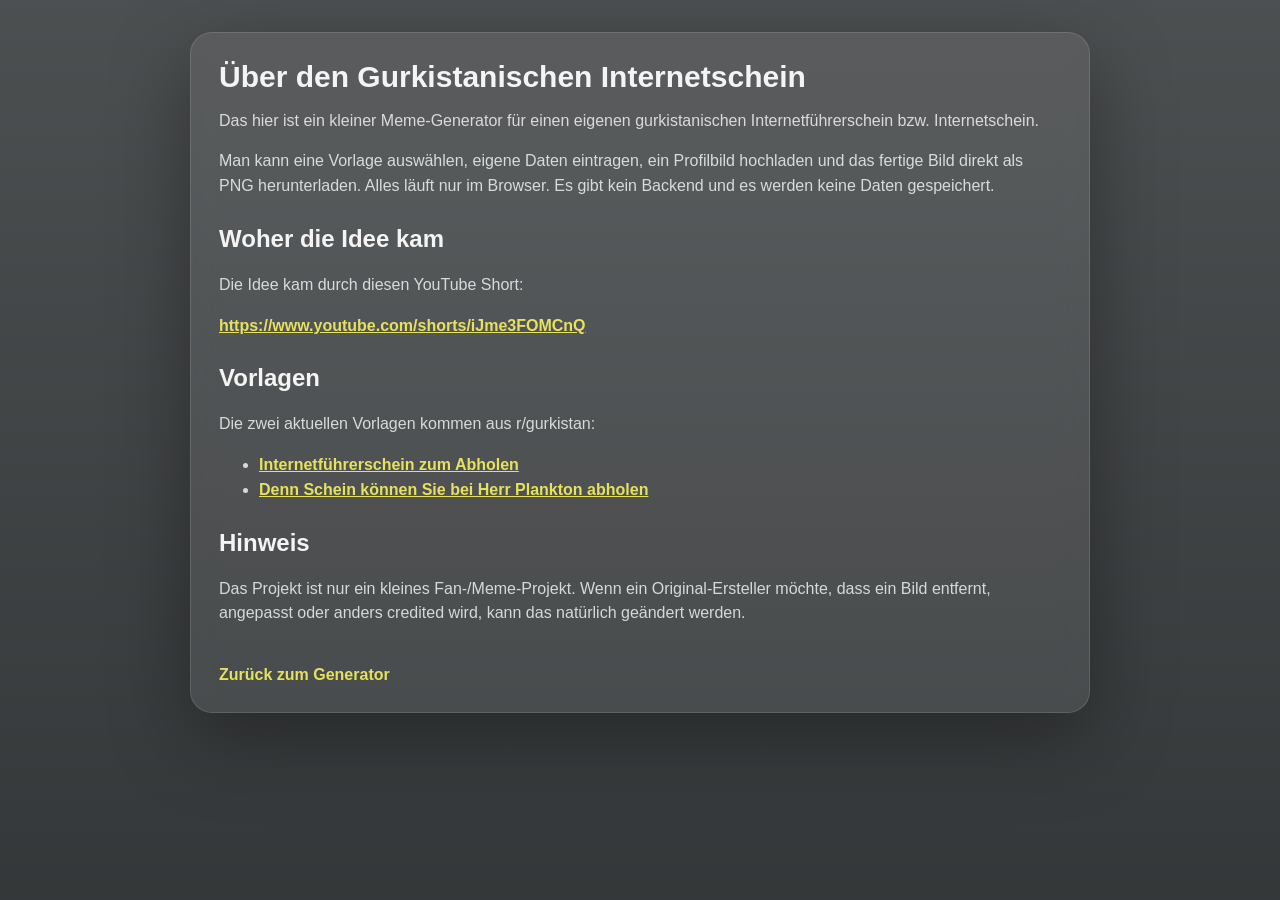
==== about/index.html @ ed3b0e10 "v0.2" ====
<!doctype html>
<html lang="de">
<head>
  <meta charset="UTF-8" />
  <meta name="viewport" content="width=device-width, initial-scale=1.0" />

  <title>Über den Gurkistanischen Internetschein</title>

  <link rel="icon" type="image/png" href="https://sic4riodragon.uk/assets/assets/SicarioDragon.png" />
  <link rel="shortcut icon" href="https://sic4riodragon.uk/assets/assets/SicarioDragon.png" />

  <link rel="stylesheet" href="../styles.css" />
</head>
<body>
  <main class="about-page">
    <section class="about-card">
      <h1>Über den Gurkistanischen Internetschein</h1>

      <p>
        Das hier ist ein kleiner Meme-Generator für einen eigenen gurkistanischen
        Internetführerschein bzw. Internetschein.
      </p>

      <p>
        Man kann eine Vorlage auswählen, eigene Daten eintragen, ein Profilbild hochladen
        und das fertige Bild direkt als PNG herunterladen. Alles läuft nur im Browser.
        Es gibt kein Backend und es werden keine Daten gespeichert.
      </p>

      <h2>Woher die Idee kam</h2>

      <p>
        Die Idee kam durch diesen YouTube Short:
      </p>

      <p>
        <a href="https://www.youtube.com/shorts/iJme3FOMCnQ" target="_blank" rel="noreferrer">
          https://www.youtube.com/shorts/iJme3FOMCnQ
        </a>
      </p>

      <h2>Vorlagen</h2>

      <p>
        Die zwei aktuellen Vorlagen kommen aus r/gurkistan:
      </p>

      <ul>
        <li>
          <a href="https://www.reddit.com/r/gurkistan/comments/1tarstn/internetf%C3%BChrerschein_zum_abholen/" target="_blank" rel="noreferrer">
            Internetführerschein zum Abholen
          </a>
        </li>
        <li>
          <a href="https://www.reddit.com/r/gurkistan/comments/1t8c0wf/denn_schein_k%C3%B6nnen_sie_bei_herr_plankton_abholen/" target="_blank" rel="noreferrer">
            Denn Schein können Sie bei Herr Plankton abholen
          </a>
        </li>
      </ul>

      <h2>Hinweis</h2>

      <p>
        Das Projekt ist nur ein kleines Fan-/Meme-Projekt. Wenn ein Original-Ersteller
        möchte, dass ein Bild entfernt, angepasst oder anders credited wird, kann das
        natürlich geändert werden.
      </p>

      <a class="back-link" href="/">Zurück zum Generator</a>
    </section>
  </main>
</body>
</html>
---- styles.css ----
* {
  box-sizing: border-box;
}

body {
  margin: 0;
  min-height: 100vh;
  font-family: Arial, Helvetica, sans-serif;
  background:
    linear-gradient(rgba(8, 12, 14, 0.72), rgba(8, 12, 14, 0.82)),
    url("https://sic4riodragon.uk/assets/general.png");
  background-size: cover;
  background-position: center;
  background-attachment: fixed;
  color: #f4f4f4;
}

.page {
  width: min(1280px, calc(100% - 32px));
  margin: 0 auto;
  padding: 32px 0;
  display: grid;
  grid-template-columns: 380px 1fr;
  gap: 28px;
  align-items: start;
}

.panel,
.preview-wrap {
  background: rgba(255, 255, 255, 0.08);
  border: 1px solid rgba(255, 255, 255, 0.12);
  border-radius: 22px;
  box-shadow: 0 24px 80px rgba(0, 0, 0, 0.35);
  backdrop-filter: blur(12px);
}

.panel {
  padding: 24px;
}

.eyebrow {
  margin: 0 0 8px;
  color: #e6e25d;
  font-size: 13px;
  letter-spacing: 0.12em;
  text-transform: uppercase;
  font-weight: 700;
}

h1 {
  margin: 0;
  font-size: 30px;
  line-height: 1.05;
}

.subtext {
  margin: 12px 0 0;
  color: rgba(255, 255, 255, 0.72);
  line-height: 1.45;
}

.version-box {
  margin-top: 22px;
}

.form {
  margin-top: 18px;
  display: grid;
  gap: 13px;
}

.field {
  display: grid;
  gap: 6px;
}

label {
  font-size: 13px;
  color: rgba(255, 255, 255, 0.78);
  font-weight: 700;
}

input,
select {
  width: 100%;
  border: 1px solid rgba(255, 255, 255, 0.15);
  background: rgba(0, 0, 0, 0.25);
  color: #fff;
  border-radius: 12px;
  padding: 11px 12px;
  font-size: 15px;
  outline: none;
}

input:focus,
select:focus {
  border-color: rgba(230, 226, 93, 0.8);
}

.file-field input {
  padding: 9px;
}

.buttons {
  display: grid;
  grid-template-columns: 1fr 1fr;
  gap: 10px;
  margin-top: 8px;
}

button {
  border: 0;
  border-radius: 12px;
  padding: 12px 14px;
  cursor: pointer;
  font-weight: 800;
  background: #e6e25d;
  color: #111;
}

button.secondary {
  background: rgba(255, 255, 255, 0.13);
  color: #fff;
}

button:hover {
  filter: brightness(1.06);
}

.credit {
  margin: 18px 0 0;
  color: rgba(255, 255, 255, 0.48);
  font-size: 12px;
  line-height: 1.4;
}

.preview-wrap {
  padding: 18px;
  display: grid;
  place-items: center;
  overflow: auto;
}

canvas {
  width: 100%;
  max-width: 780px;
  height: auto;
  border-radius: 14px;
  box-shadow: 0 18px 50px rgba(0, 0, 0, 0.35);
  background: #ddd;
}

@media (max-width: 950px) {
  .page {
    grid-template-columns: 1fr;
  }

  .panel {
    order: 2;
  }

  .preview-wrap {
    order: 1;
  }
}
.about-link {
  display: inline-flex;
  margin-top: 14px;
  color: #e6e25d;
  font-weight: 800;
  text-decoration: none;
}

.about-link:hover {
  text-decoration: underline;
}

.about-page {
  width: min(900px, calc(100% - 32px));
  margin: 0 auto;
  padding: 32px 0;
}

.about-card {
  background: rgba(255, 255, 255, 0.08);
  border: 1px solid rgba(255, 255, 255, 0.12);
  border-radius: 22px;
  box-shadow: 0 24px 80px rgba(0, 0, 0, 0.35);
  backdrop-filter: blur(12px);
  padding: 28px;
}

.about-card h1 {
  margin-bottom: 12px;
}

.about-card h2 {
  margin-top: 26px;
}

.about-card p,
.about-card li {
  color: rgba(255, 255, 255, 0.78);
  line-height: 1.55;
}

.about-card a {
  color: #e6e25d;
  font-weight: 700;
  word-break: break-word;
}

.back-link {
  display: inline-flex;
  margin-top: 24px;
  color: #e6e25d;
  font-weight: 800;
  text-decoration: none;
}
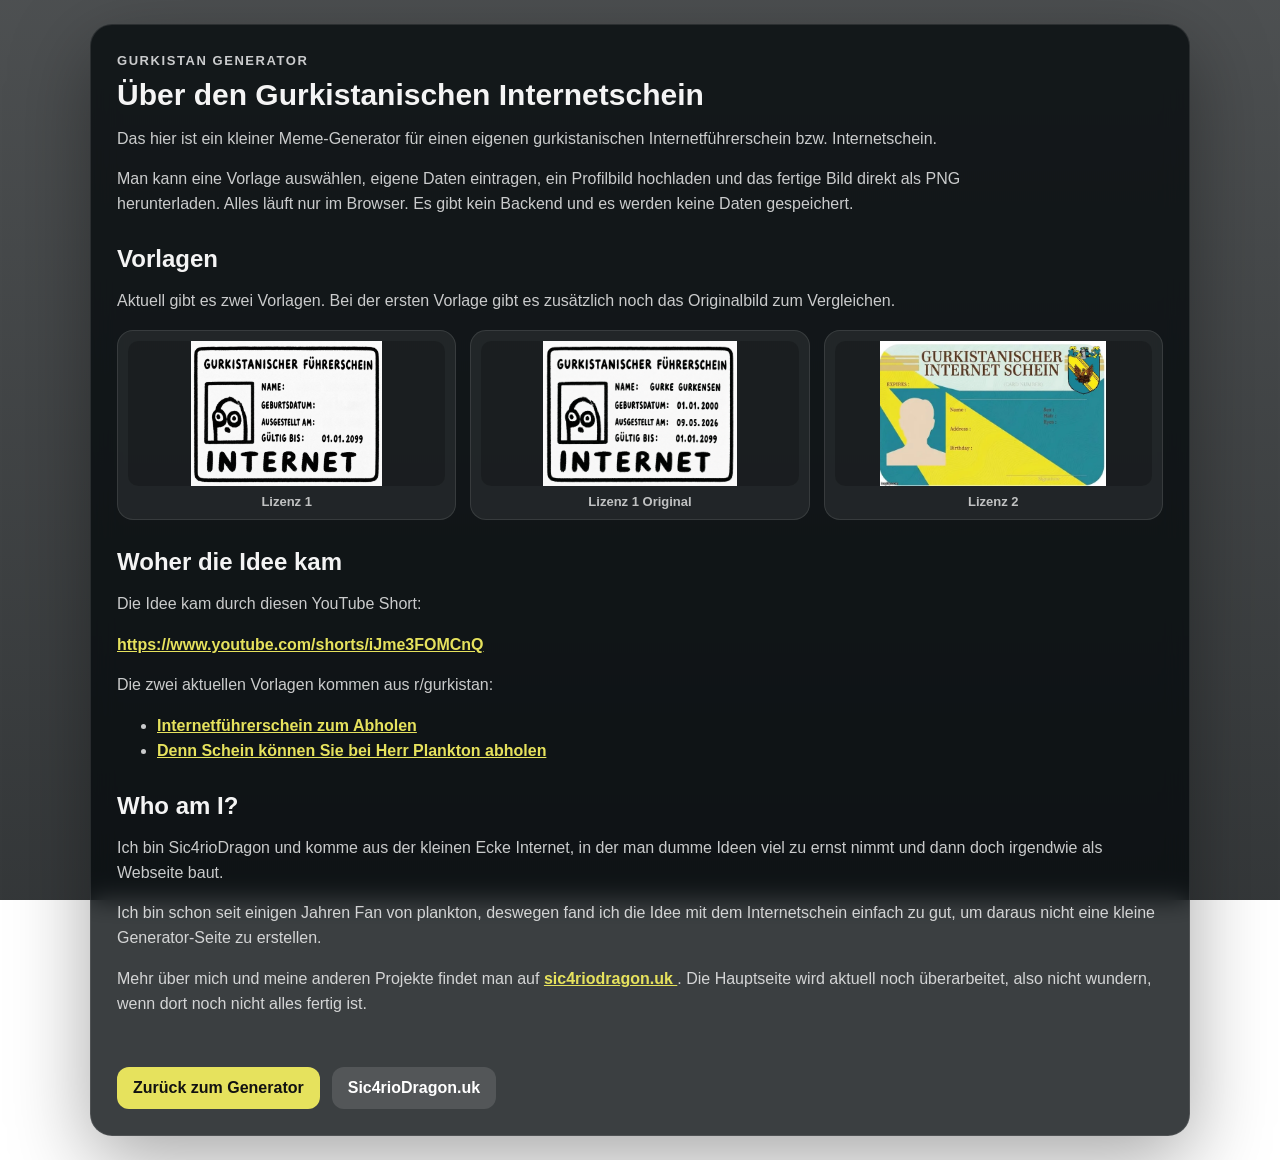
==== commit c062ce20: "v0.4" ====
--- a/about/index.html
+++ b/about/index.html
@@ -6,26 +6,53 @@
 
   <title>Über den Gurkistanischen Internetschein</title>
 
-  <link rel="icon" type="image/png" href="https://sic4riodragon.uk/assets/assets/SicarioDragon.png" />
-  <link rel="shortcut icon" href="https://sic4riodragon.uk/assets/assets/SicarioDragon.png" />
+  <link rel="icon" type="image/png" href="https://sic4riodragon.uk/assets/SicarioDragon.png" />
+  <link rel="shortcut icon" href="https://sic4riodragon.uk/assets/SicarioDragon.png" />
 
   <link rel="stylesheet" href="../styles.css" />
 </head>
 <body>
   <main class="about-page">
     <section class="about-card">
-      <h1>Über den Gurkistanischen Internetschein</h1>
+      <div class="about-header">
+        <p class="eyebrow">Gurkistan Generator</p>
+        <h1>Über den Gurkistanischen Internetschein</h1>
+
+        <p>
+          Das hier ist ein kleiner Meme-Generator für einen eigenen gurkistanischen
+          Internetführerschein bzw. Internetschein.
+        </p>
+
+        <p>
+          Man kann eine Vorlage auswählen, eigene Daten eintragen, ein Profilbild hochladen
+          und das fertige Bild direkt als PNG herunterladen. Alles läuft nur im Browser.
+          Es gibt kein Backend und es werden keine Daten gespeichert.
+        </p>
+      </div>
+
+      <h2>Vorlagen</h2>
 
       <p>
-        Das hier ist ein kleiner Meme-Generator für einen eigenen gurkistanischen
-        Internetführerschein bzw. Internetschein.
+        Aktuell gibt es zwei Vorlagen. Bei der ersten Vorlage gibt es zusätzlich noch
+        das Originalbild zum Vergleichen.
       </p>
 
-      <p>
-        Man kann eine Vorlage auswählen, eigene Daten eintragen, ein Profilbild hochladen
-        und das fertige Bild direkt als PNG herunterladen. Alles läuft nur im Browser.
-        Es gibt kein Backend und es werden keine Daten gespeichert.
-      </p>
+      <div class="about-card-grid">
+        <figure>
+          <img src="../assets/gurkistan_licence_1.jpeg" alt="Gurkistan Lizenz 1" />
+          <figcaption>Lizenz 1</figcaption>
+        </figure>
+
+        <figure>
+          <img src="../assets/gurkistan_licence_1_original.png" alt="Original von Gurkistan Lizenz 1" />
+          <figcaption>Lizenz 1 Original</figcaption>
+        </figure>
+
+        <figure>
+          <img src="../assets/gurkistan_licence_2.webp" alt="Gurkistan Lizenz 2" />
+          <figcaption>Lizenz 2</figcaption>
+        </figure>
+      </div>
 
       <h2>Woher die Idee kam</h2>
 
@@ -38,8 +65,6 @@
           https://www.youtube.com/shorts/iJme3FOMCnQ
         </a>
       </p>
-
-      <h2>Vorlagen</h2>
 
       <p>
         Die zwei aktuellen Vorlagen kommen aus r/gurkistan:
@@ -58,15 +83,34 @@
         </li>
       </ul>
 
-      <h2>Hinweis</h2>
+      <h2>Who am I?</h2>
 
       <p>
-        Das Projekt ist nur ein kleines Fan-/Meme-Projekt. Wenn ein Original-Ersteller
-        möchte, dass ein Bild entfernt, angepasst oder anders credited wird, kann das
-        natürlich geändert werden.
+        Ich bin Sic4rioDragon und komme aus der kleinen Ecke Internet, in der man
+        dumme Ideen viel zu ernst nimmt und dann doch irgendwie als Webseite baut.
       </p>
 
-      <a class="back-link" href="/">Zurück zum Generator</a>
+      <p>
+        Ich bin schon seit einigen Jahren Fan von plankton, deswegen
+        fand ich die Idee mit dem Internetschein einfach zu gut, um daraus nicht eine
+        kleine Generator-Seite zu erstellen.
+      </p>
+
+      <p>
+        Mehr über mich und meine anderen Projekte findet man auf
+        <a href="https://sic4riodragon.uk/" target="_blank" rel="noreferrer">
+          sic4riodragon.uk
+        </a>.
+        Die Hauptseite wird aktuell noch überarbeitet, also nicht wundern, wenn dort
+        noch nicht alles fertig ist.
+      </p>
+
+      <div class="about-actions">
+        <a class="back-link" href="/">Zurück zum Generator</a>
+        <a class="back-link secondary-link" href="https://sic4riodragon.uk/" target="_blank" rel="noreferrer">
+          Sic4rioDragon.uk
+        </a>
+      </div>
     </section>
   </main>
 </body>
--- a/styles.css
+++ b/styles.css
@@ -216,4 +216,111 @@
   color: #e6e25d;
   font-weight: 800;
   text-decoration: none;
+}
+.about-page {
+  width: min(1100px, calc(100% - 28px));
+  margin: 0 auto;
+  padding: 24px 0;
+}
+
+.about-card {
+  background: rgba(5, 10, 12, 0.78);
+  border: 1px solid rgba(255, 255, 255, 0.10);
+  border-radius: 22px;
+  box-shadow: 0 24px 80px rgba(0, 0, 0, 0.35);
+  backdrop-filter: blur(12px);
+  padding: 26px;
+}
+
+.about-header {
+  max-width: 850px;
+}
+
+.about-card h1 {
+  margin: 0 0 14px;
+}
+
+.about-card h2 {
+  margin: 28px 0 10px;
+}
+
+.about-card p,
+.about-card li {
+  color: rgba(255, 255, 255, 0.78);
+  line-height: 1.55;
+}
+
+.about-card a {
+  color: #e6e25d;
+  font-weight: 800;
+  word-break: break-word;
+}
+
+.about-card-grid {
+  display: grid;
+  grid-template-columns: repeat(3, 1fr);
+  gap: 14px;
+  margin-top: 14px;
+}
+
+.about-card-grid figure {
+  margin: 0;
+  padding: 10px;
+  border-radius: 16px;
+  background: rgba(255, 255, 255, 0.07);
+  border: 1px solid rgba(255, 255, 255, 0.10);
+}
+
+.about-card-grid img {
+  width: 100%;
+  height: 145px;
+  object-fit: contain;
+  display: block;
+  border-radius: 10px;
+  background: rgba(0, 0, 0, 0.20);
+}
+
+.about-card-grid figcaption {
+  margin-top: 8px;
+  color: rgba(255, 255, 255, 0.72);
+  font-size: 13px;
+  font-weight: 800;
+  text-align: center;
+}
+
+.about-actions {
+  display: flex;
+  gap: 12px;
+  flex-wrap: wrap;
+  margin-top: 26px;
+}
+
+.back-link {
+  display: inline-flex;
+  color: #111 !important;
+  background: #e6e25d;
+  border-radius: 12px;
+  padding: 12px 16px;
+  font-weight: 900;
+  text-decoration: none;
+}
+
+.secondary-link {
+  background: rgba(255, 255, 255, 0.12);
+  color: #fff !important;
+}
+
+.back-link:hover {
+  filter: brightness(1.08);
+}
+
+@media (max-width: 850px) {
+  .about-card-grid {
+    grid-template-columns: 1fr;
+  }
+
+  .about-card-grid img {
+    height: auto;
+    max-height: 230px;
+  }
 }
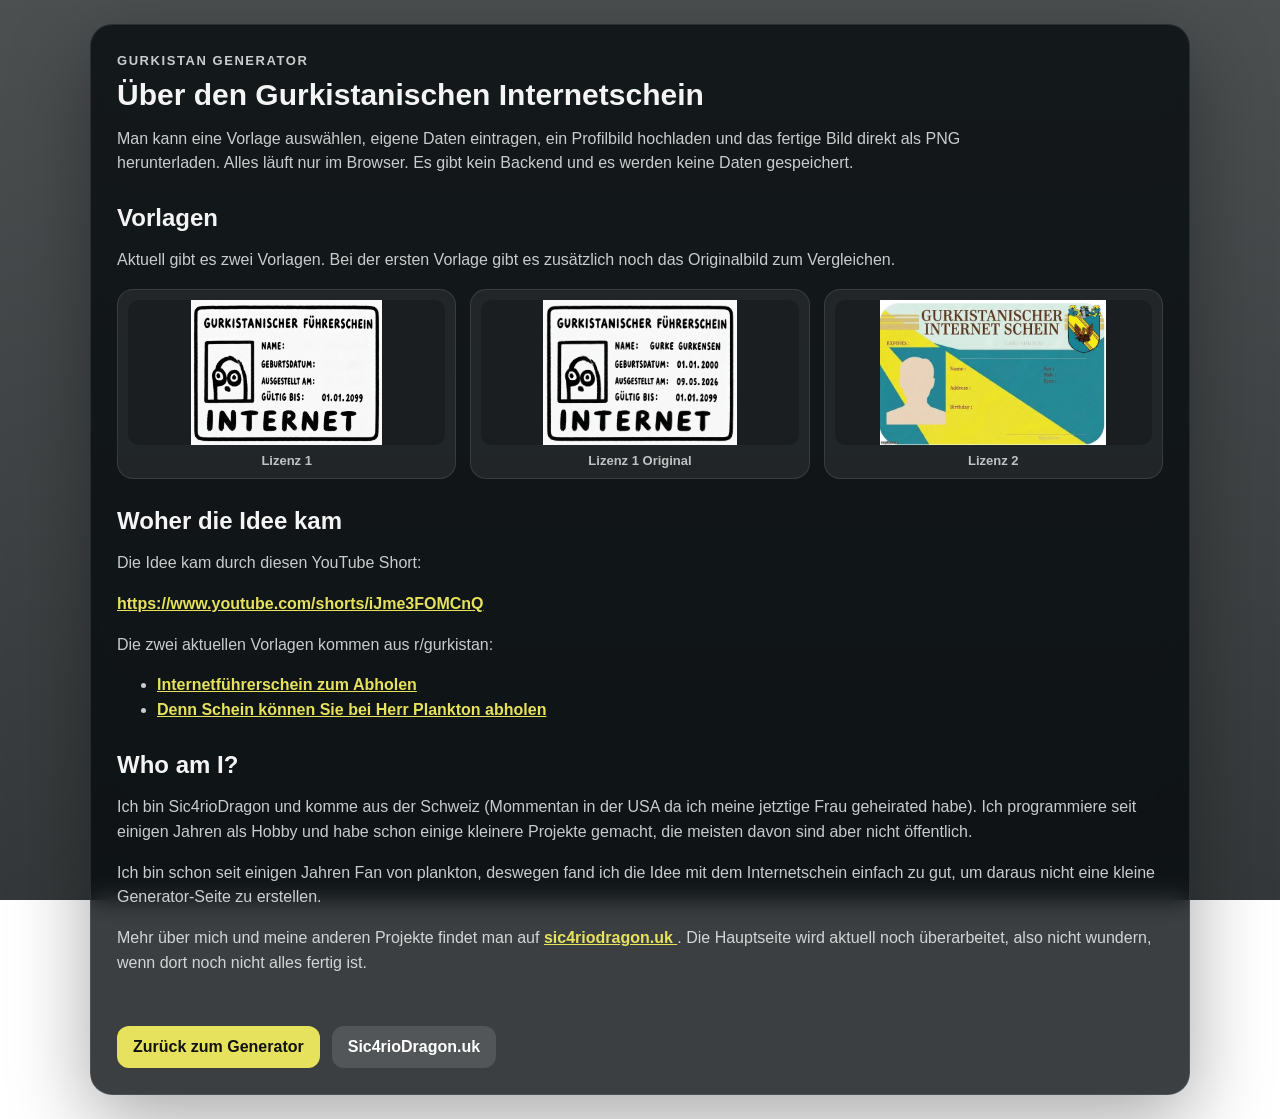
==== commit fb9a54a2: "v0.5" ====
--- a/about/index.html
+++ b/about/index.html
@@ -17,11 +17,6 @@
       <div class="about-header">
         <p class="eyebrow">Gurkistan Generator</p>
         <h1>Über den Gurkistanischen Internetschein</h1>
-
-        <p>
-          Das hier ist ein kleiner Meme-Generator für einen eigenen gurkistanischen
-          Internetführerschein bzw. Internetschein.
-        </p>
 
         <p>
           Man kann eine Vorlage auswählen, eigene Daten eintragen, ein Profilbild hochladen
@@ -86,8 +81,7 @@
       <h2>Who am I?</h2>
 
       <p>
-        Ich bin Sic4rioDragon und komme aus der kleinen Ecke Internet, in der man
-        dumme Ideen viel zu ernst nimmt und dann doch irgendwie als Webseite baut.
+        Ich bin Sic4rioDragon und komme aus der Schweiz (Mommentan in der USA da ich meine jetztige Frau geheirated habe). Ich programmiere seit einigen Jahren als Hobby und habe schon einige kleinere Projekte gemacht, die meisten davon sind aber nicht öffentlich.
       </p>
 
       <p>
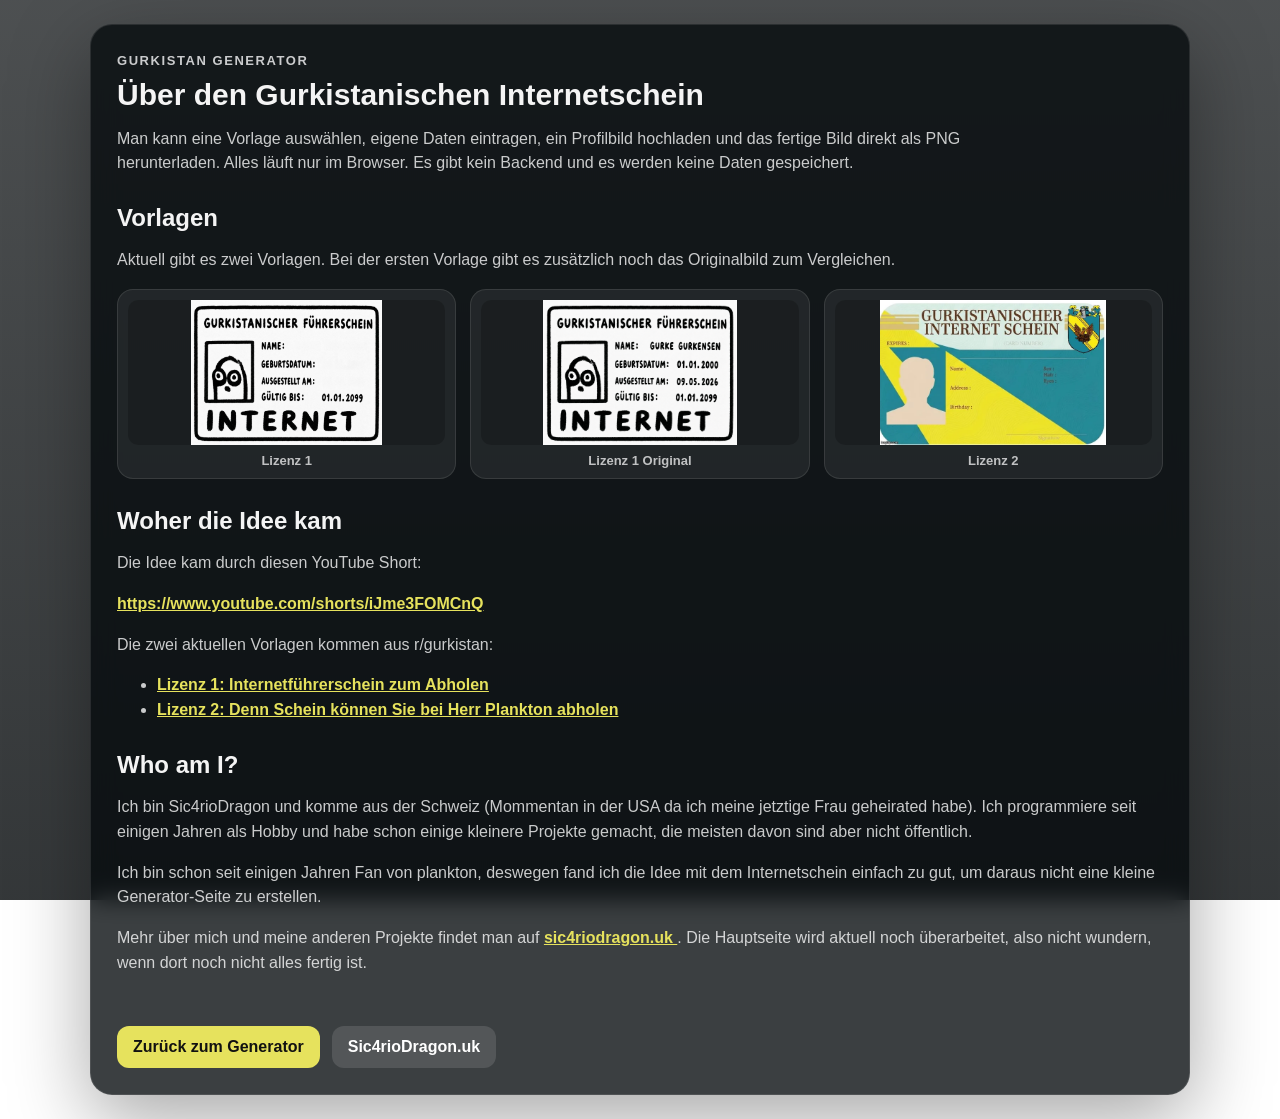
==== commit d554e05b: "v0.6" ====
--- a/about/index.html
+++ b/about/index.html
@@ -68,12 +68,12 @@
       <ul>
         <li>
           <a href="https://www.reddit.com/r/gurkistan/comments/1tarstn/internetf%C3%BChrerschein_zum_abholen/" target="_blank" rel="noreferrer">
-            Internetführerschein zum Abholen
+            Lizenz 1: Internetführerschein zum Abholen
           </a>
         </li>
         <li>
           <a href="https://www.reddit.com/r/gurkistan/comments/1t8c0wf/denn_schein_k%C3%B6nnen_sie_bei_herr_plankton_abholen/" target="_blank" rel="noreferrer">
-            Denn Schein können Sie bei Herr Plankton abholen
+            Lizenz 2: Denn Schein können Sie bei Herr Plankton abholen
           </a>
         </li>
       </ul>
--- a/styles.css
+++ b/styles.css
@@ -323,4 +323,23 @@
     height: auto;
     max-height: 230px;
   }
-}+}
+.birthday-selects {
+  display: grid;
+  grid-template-columns: 1fr 1fr 1.35fr;
+  gap: 8px;
+}
+
+.birthday-selects select {
+  padding: 11px 10px;
+}
+
+.font-preload {
+  position: absolute;
+  left: -9999px;
+  top: -9999px;
+  font-family: "Balsamiq Sans", sans-serif;
+  font-weight: 700;
+  pointer-events: none;
+  opacity: 0;
+}
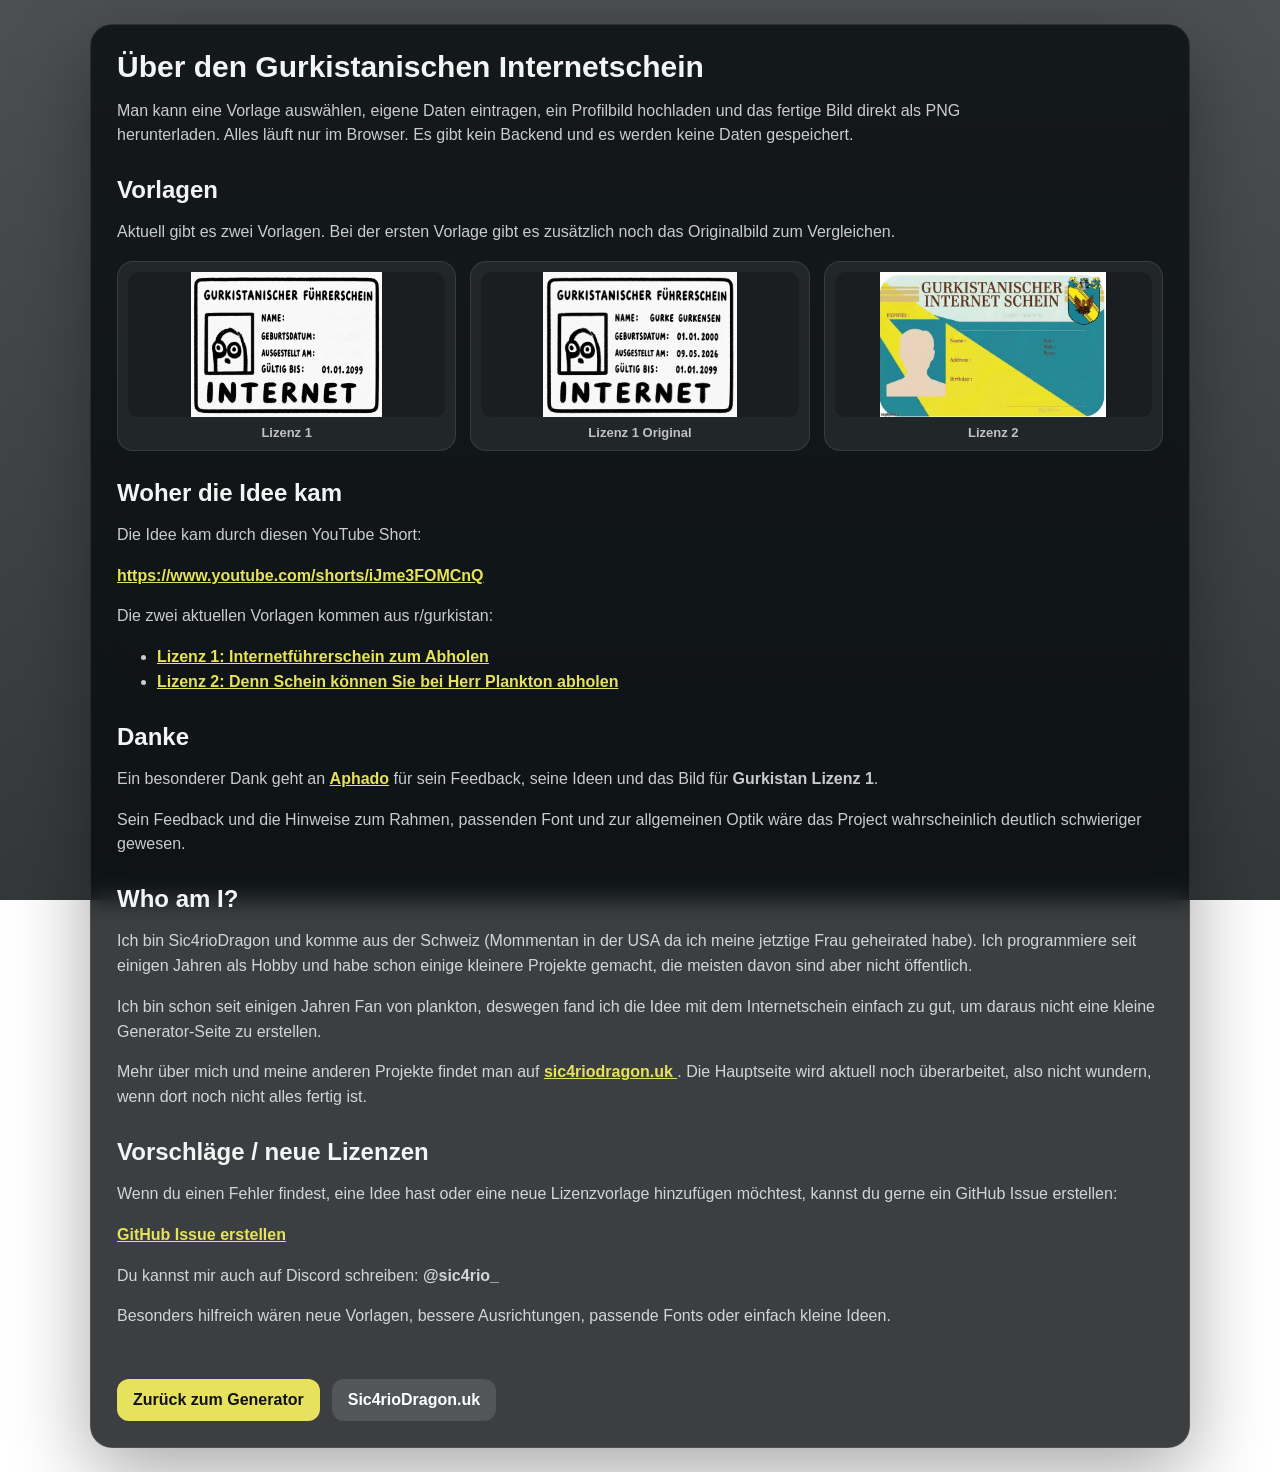
==== commit 9ab0f510: "v0.7" ====
--- a/about/index.html
+++ b/about/index.html
@@ -15,7 +15,6 @@
   <main class="about-page">
     <section class="about-card">
       <div class="about-header">
-        <p class="eyebrow">Gurkistan Generator</p>
         <h1>Über den Gurkistanischen Internetschein</h1>
 
         <p>
@@ -78,6 +77,19 @@
         </li>
       </ul>
 
+      <h2>Danke</h2>
+
+        <p>
+        Ein besonderer Dank geht an <strong><a href="https://www.reddit.com/user/Aphado/" target="_blank" rel="noreferrer">
+            Aphado</a></strong> für sein Feedback, seine Ideen
+        und das Bild für <strong>Gurkistan Lizenz 1</strong>.
+        </p>
+
+        <p>
+        Sein Feedback und die Hinweise zum Rahmen, passenden Font und zur allgemeinen
+        Optik wäre das Project wahrscheinlich deutlich schwieriger gewesen.
+        </p>
+
       <h2>Who am I?</h2>
 
       <p>
@@ -99,6 +111,29 @@
         noch nicht alles fertig ist.
       </p>
 
+        <h2>Vorschläge / neue Lizenzen</h2>
+
+        <p>
+        Wenn du einen Fehler findest, eine Idee hast oder eine neue Lizenzvorlage hinzufügen
+        möchtest, kannst du gerne ein GitHub Issue erstellen:
+        </p>
+
+        <p>
+        <a href="https://github.com/Sic4rioDragon/gurkistan.sic4riodragon.uk/issues/new" target="_blank" rel="noreferrer">
+            GitHub Issue erstellen
+        </a>
+        </p>
+
+        <p>
+        Du kannst mir auch auf Discord schreiben:
+        <strong>@sic4rio_</strong>
+        </p>
+
+        <p>
+        Besonders hilfreich wären neue Vorlagen, bessere Ausrichtungen, passende Fonts oder
+        einfach kleine Ideen.
+        </p>
+
       <div class="about-actions">
         <a class="back-link" href="/">Zurück zum Generator</a>
         <a class="back-link secondary-link" href="https://sic4riodragon.uk/" target="_blank" rel="noreferrer">
--- a/styles.css
+++ b/styles.css
@@ -343,3 +343,34 @@
   pointer-events: none;
   opacity: 0;
 }
+
+.photo-controls {
+  margin-top: -2px;
+}
+
+.range-field {
+  display: grid;
+  grid-template-columns: 52px 1fr;
+  gap: 10px;
+  align-items: center;
+}
+
+.range-field span {
+  color: rgba(255, 255, 255, 0.72);
+  font-size: 13px;
+  font-weight: 800;
+}
+
+.range-field input[type="range"] {
+  padding: 0;
+  accent-color: #e6e25d;
+}
+
+.small-secondary {
+  width: 100%;
+  margin-top: 4px;
+  background: rgba(255, 255, 255, 0.12);
+  color: #fff;
+  font-size: 13px;
+  padding: 10px 12px;
+}
